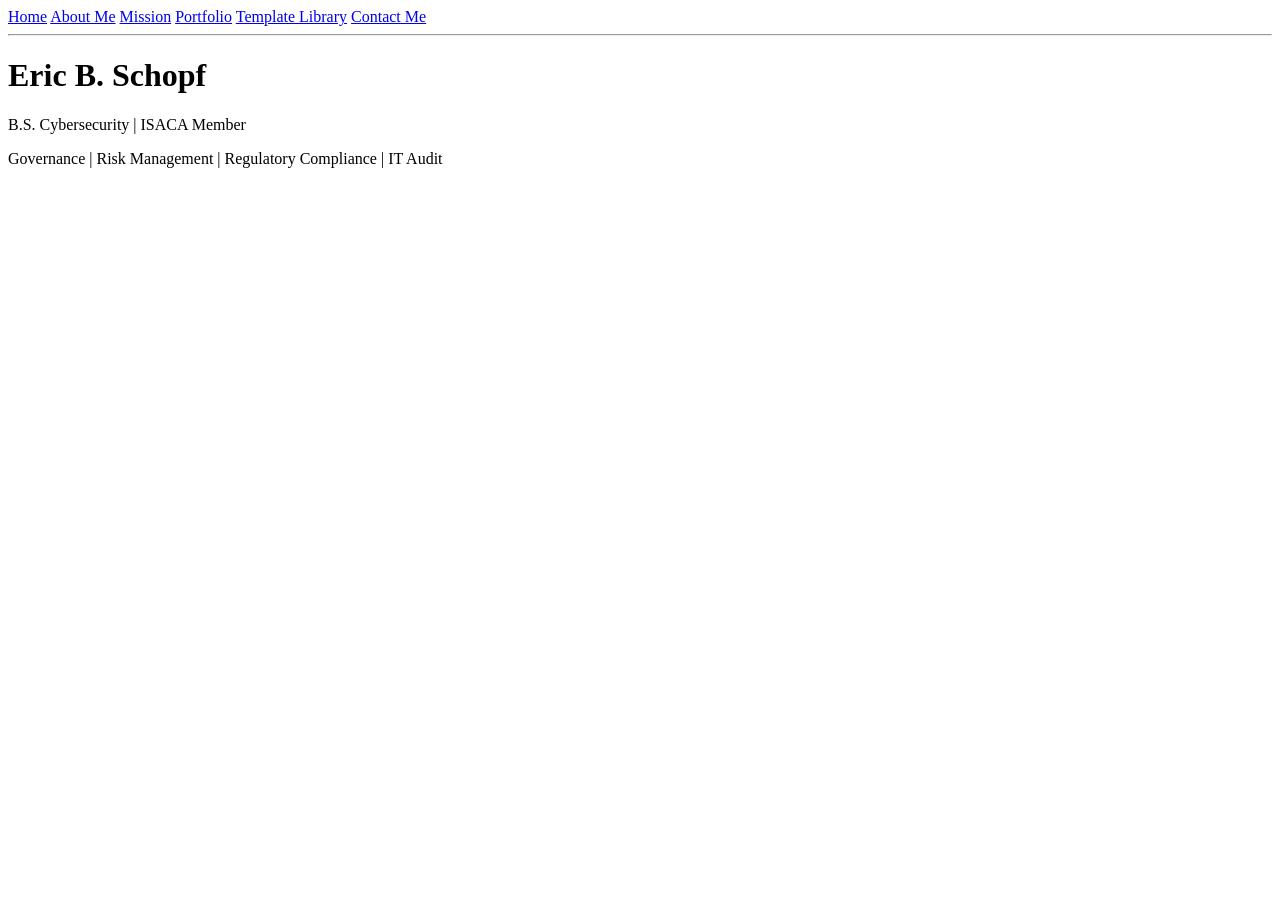
==== index.html @ 47b4866e "Update index.html" ====
<!DOCTYPE html>
<html>

<head>
  <title>Eric B. Schopf</title>
</head>
  
<body>

  <nav>
    <a href="index.html">Home</a>
    <a href="about.html">About Me</a>
    <a href="mission.html">Mission</a>
    <a href="portfolio.html">Portfolio</a>
    <a href="templatelibrary.html">Template Library</a>
    <a href="contact.html">Contact Me</a>
  </nav>

  <hr>

  <h1>Eric B. Schopf</h1>

  <p>B.S. Cybersecurity | ISACA Member</p>

  <p>Governance | Risk Management | Regulatory Compliance | IT Audit</p>
  
</body>

</html>
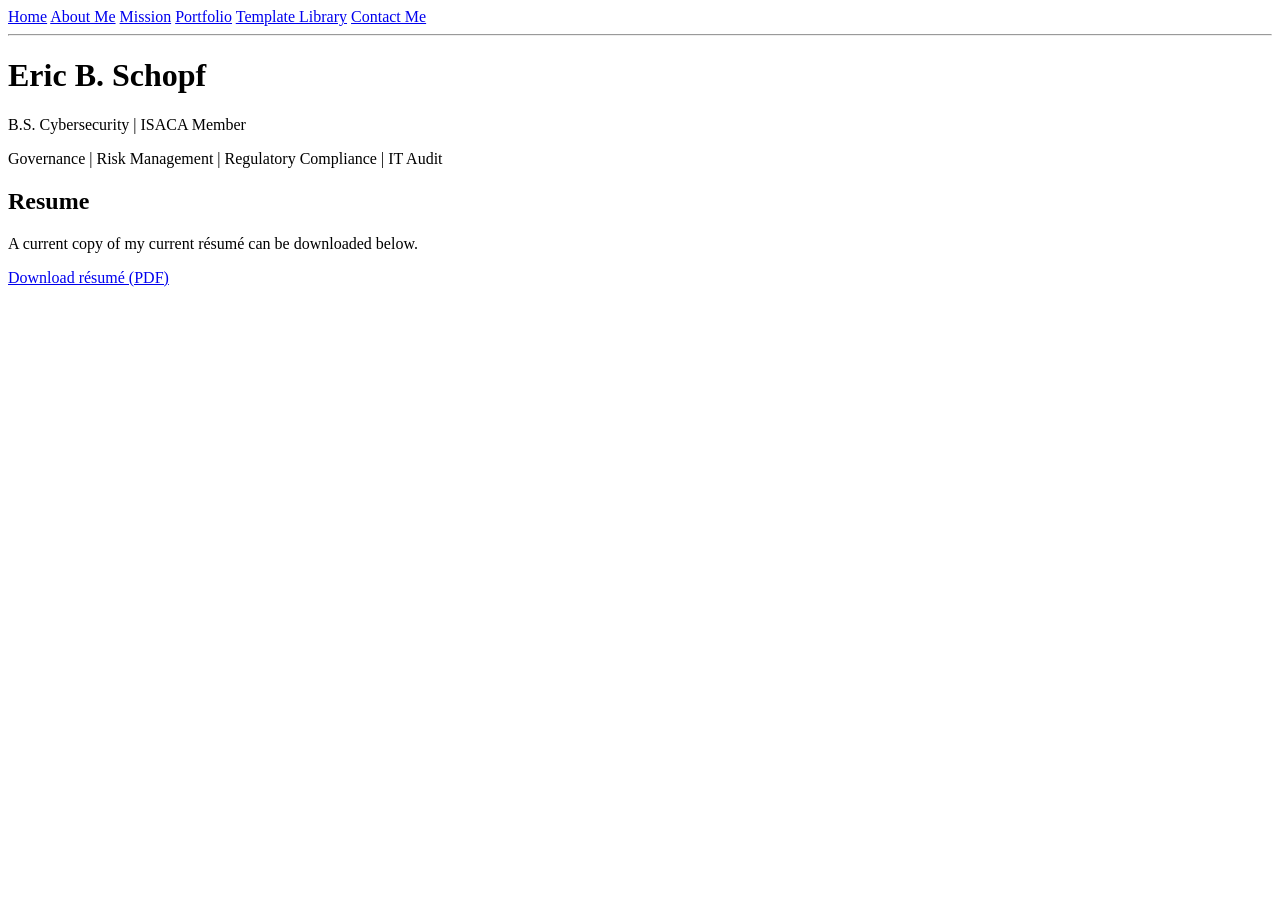
==== commit 7e6b73ba: "Update index.html" ====
--- a/index.html
+++ b/index.html
@@ -2,7 +2,7 @@
 <html>
 
 <head>
-  <title>Eric B. Schopf</title>
+  <title>Home | Eric B. Schopf</title>
 </head>
   
 <body>
@@ -20,9 +20,23 @@
 
   <h1>Eric B. Schopf</h1>
 
-  <p>B.S. Cybersecurity | ISACA Member</p>
+  <p>
+    B.S. Cybersecurity | ISACA Member
+  </p>
 
-  <p>Governance | Risk Management | Regulatory Compliance | IT Audit</p>
+  <p>
+    Governance | Risk Management | Regulatory Compliance | IT Audit
+  </p>
+
+  <h2>Resume</h2>
+  <p>
+    A current copy of my current résumé can be downloaded below.
+  </p>
+  <p>
+    <a href="documents/Eric-Schopf-Resume.pdf">
+      Download résumé (PDF)
+    </a>
+  </p>
   
 </body>
 
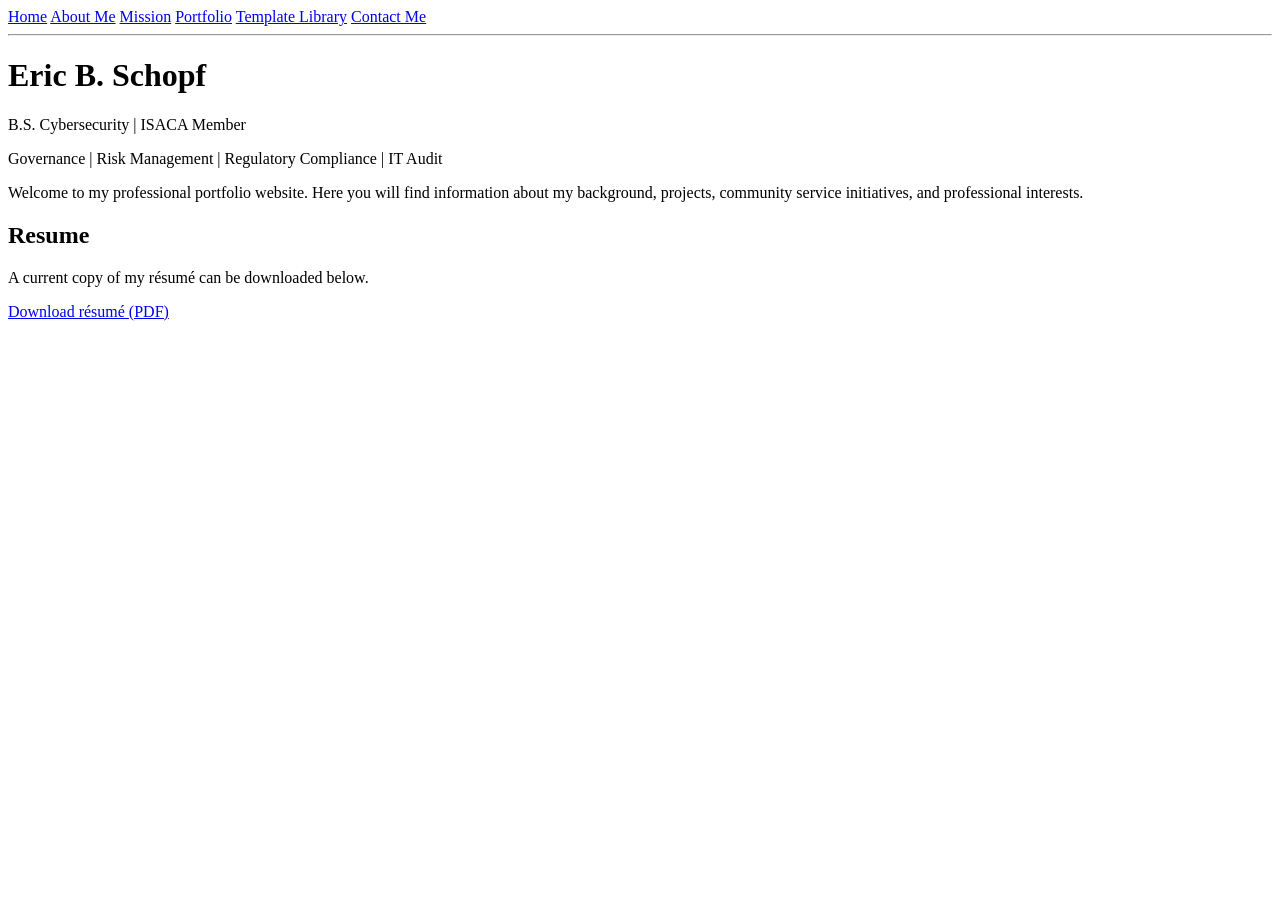
==== commit 84bdfd77: "Update index.html" ====
--- a/index.html
+++ b/index.html
@@ -28,12 +28,17 @@
     Governance | Risk Management | Regulatory Compliance | IT Audit
   </p>
 
+  <p>
+     Welcome to my professional portfolio website. Here you will find information about my background, projects,
+    community service initiatives, and professional interests.
+  </p>
+
   <h2>Resume</h2>
   <p>
-    A current copy of my current résumé can be downloaded below.
+    A current copy of my résumé can be downloaded below.
   </p>
   <p>
-    <a href="documents/Eric-Schopf-Resume.pdf">
+    <a href="documents/resume/Eric-Schopf-Resume.pdf">
       Download résumé (PDF)
     </a>
   </p>
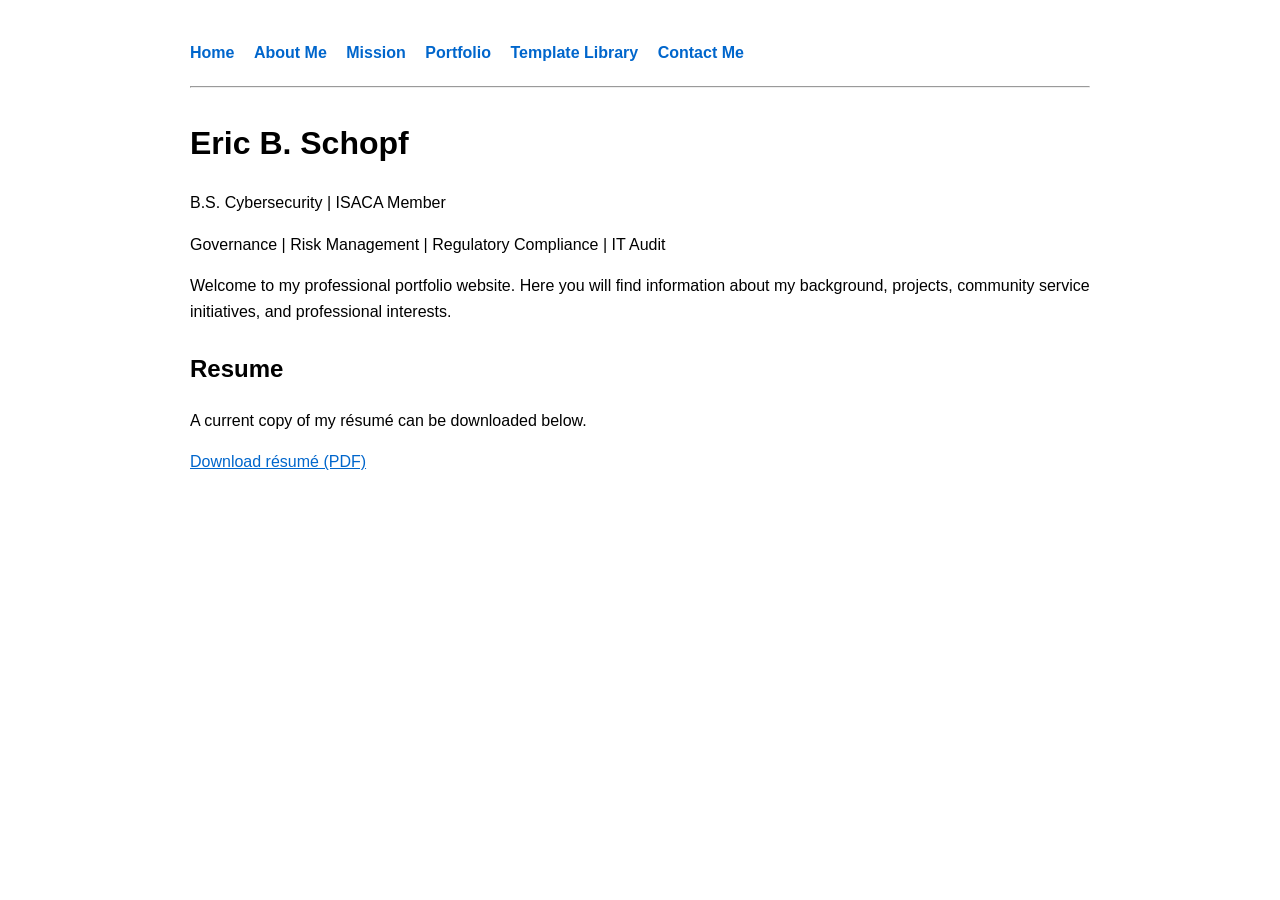
==== commit 02c4dfc0: "Update index.html" ====
--- a/index.html
+++ b/index.html
@@ -3,6 +3,7 @@
 
 <head>
   <title>Home | Eric B. Schopf</title>
+    <link rel="stylesheet" href="style.css">
 </head>
   
 <body>
@@ -38,7 +39,7 @@
     A current copy of my résumé can be downloaded below.
   </p>
   <p>
-    <a href="documents/resume/Eric-Schopf-Resume.pdf">
+    <a href="documents/resume/Eric_Schopf_Resume.pdf">
       Download résumé (PDF)
     </a>
   </p>
--- a/style.css
+++ b/style.css
@@ -0,0 +1,33 @@
+body {
+  font-family: Arial, sans-serif;
+  max-width: 900px;
+  margin: 40px auto;
+  padding: 0 20px;
+  line-height: 1.6;
+}
+
+nav {
+  margin-bottom: 20px;
+}
+
+nav a {
+  margin-right: 15px;
+  text-decoration: none;
+  font-weight: bold;
+}
+
+h1 {
+  margin-top: 30px;
+}
+
+h2 {
+  margin-top: 25px;
+}
+
+a {
+  color: #0066cc;
+}
+
+hr {
+  margin: 20px 0;
+}
